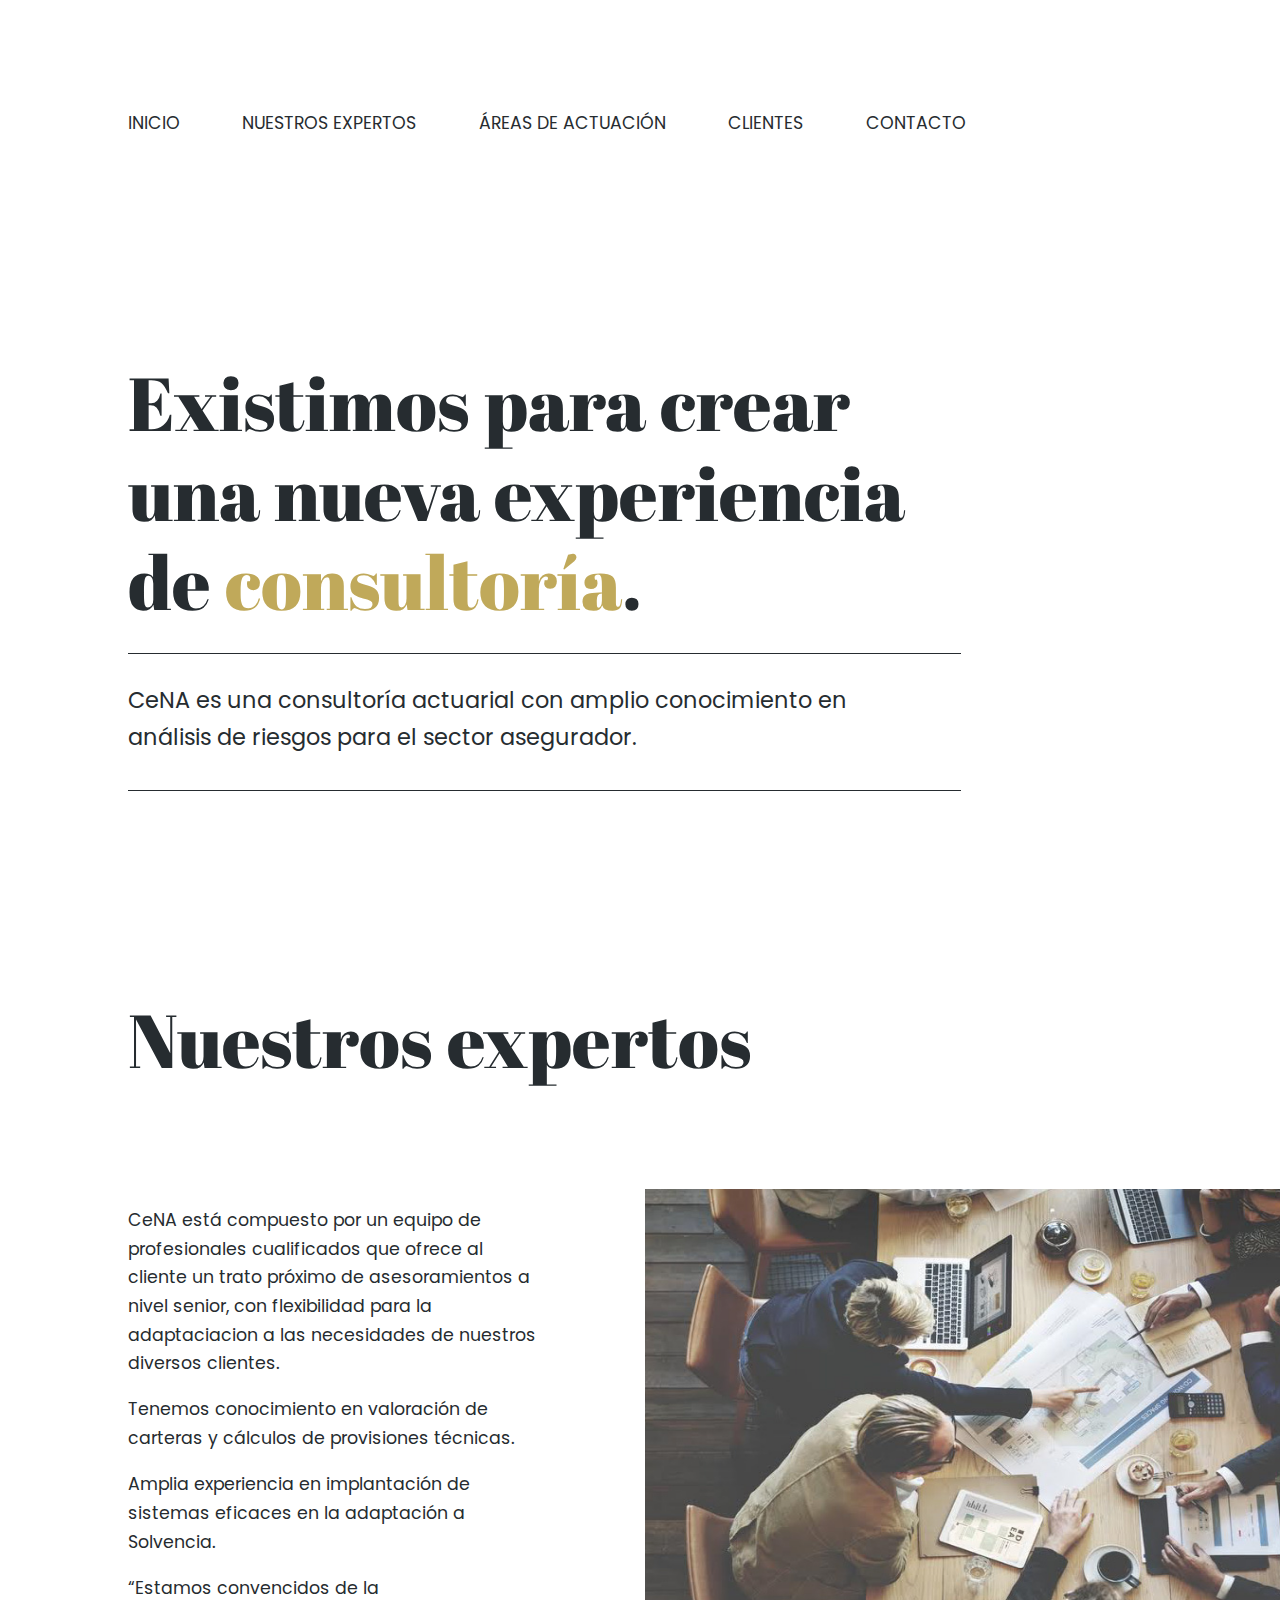
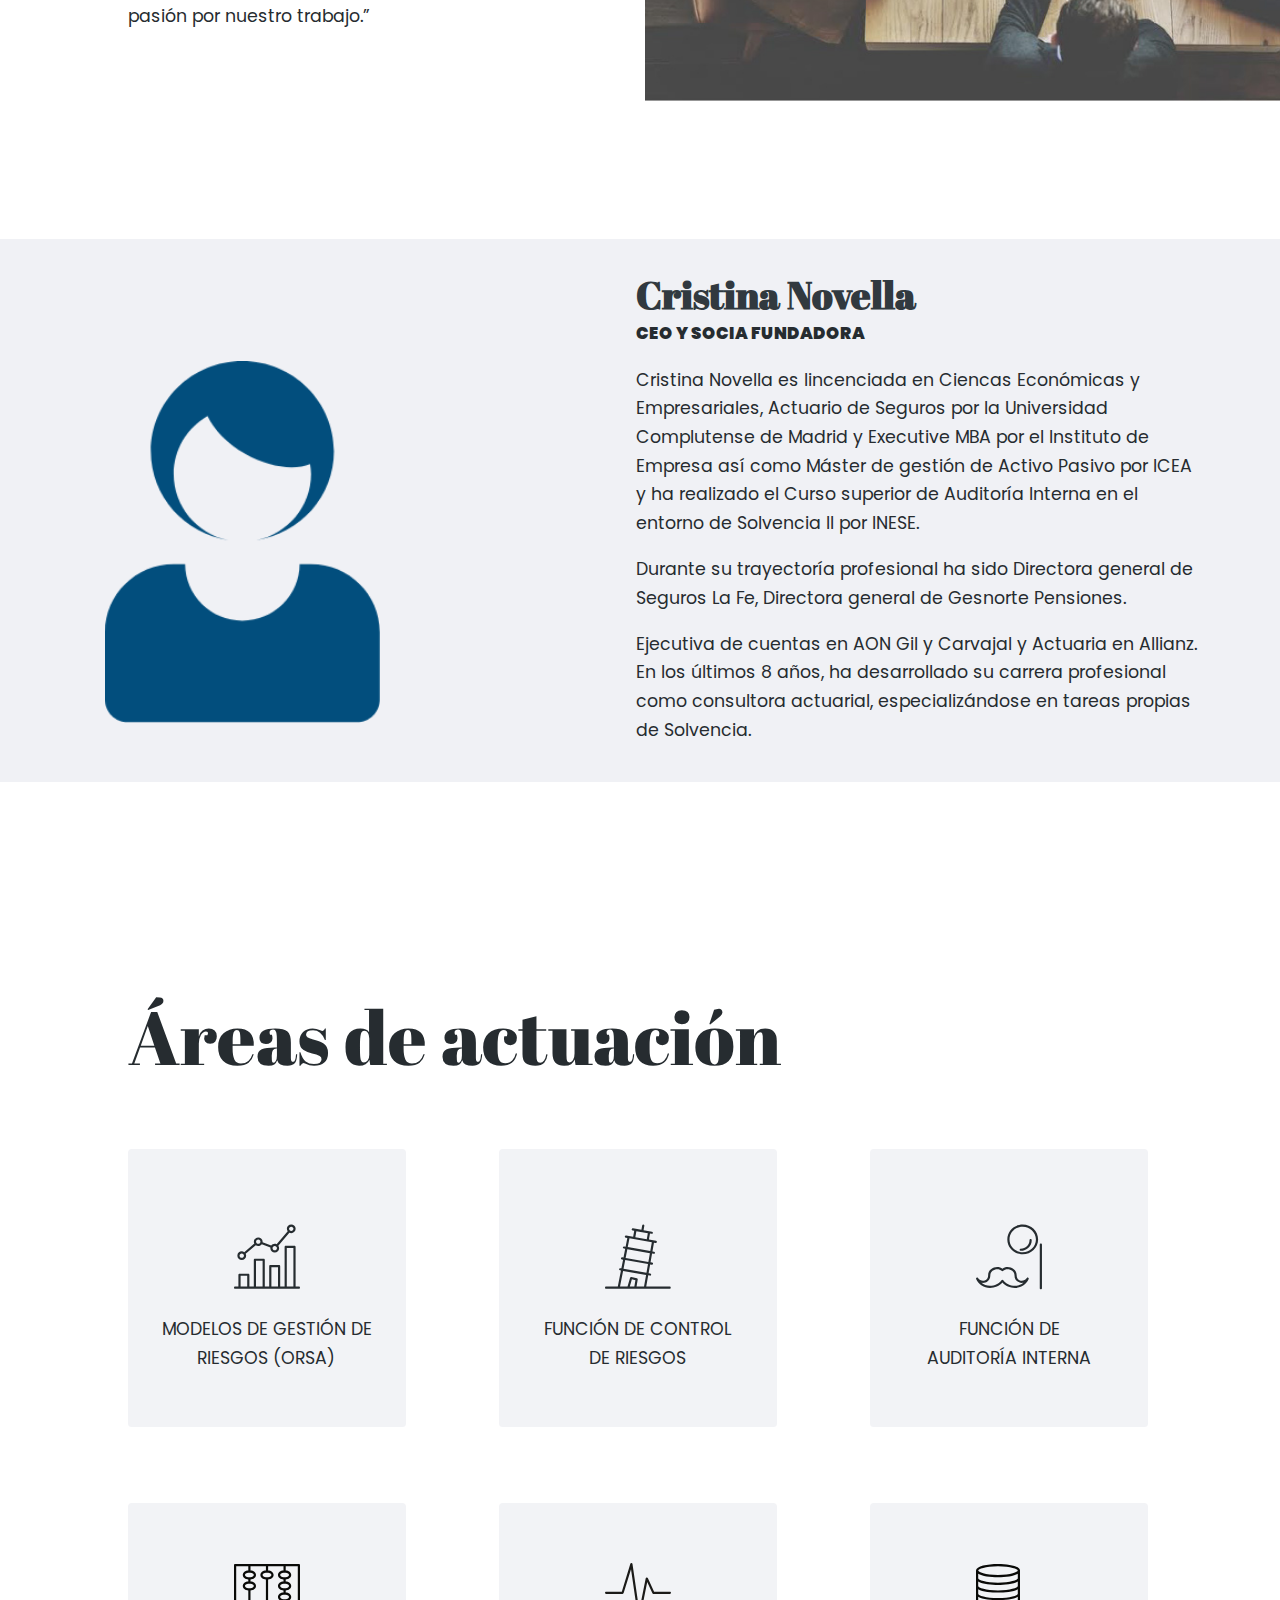
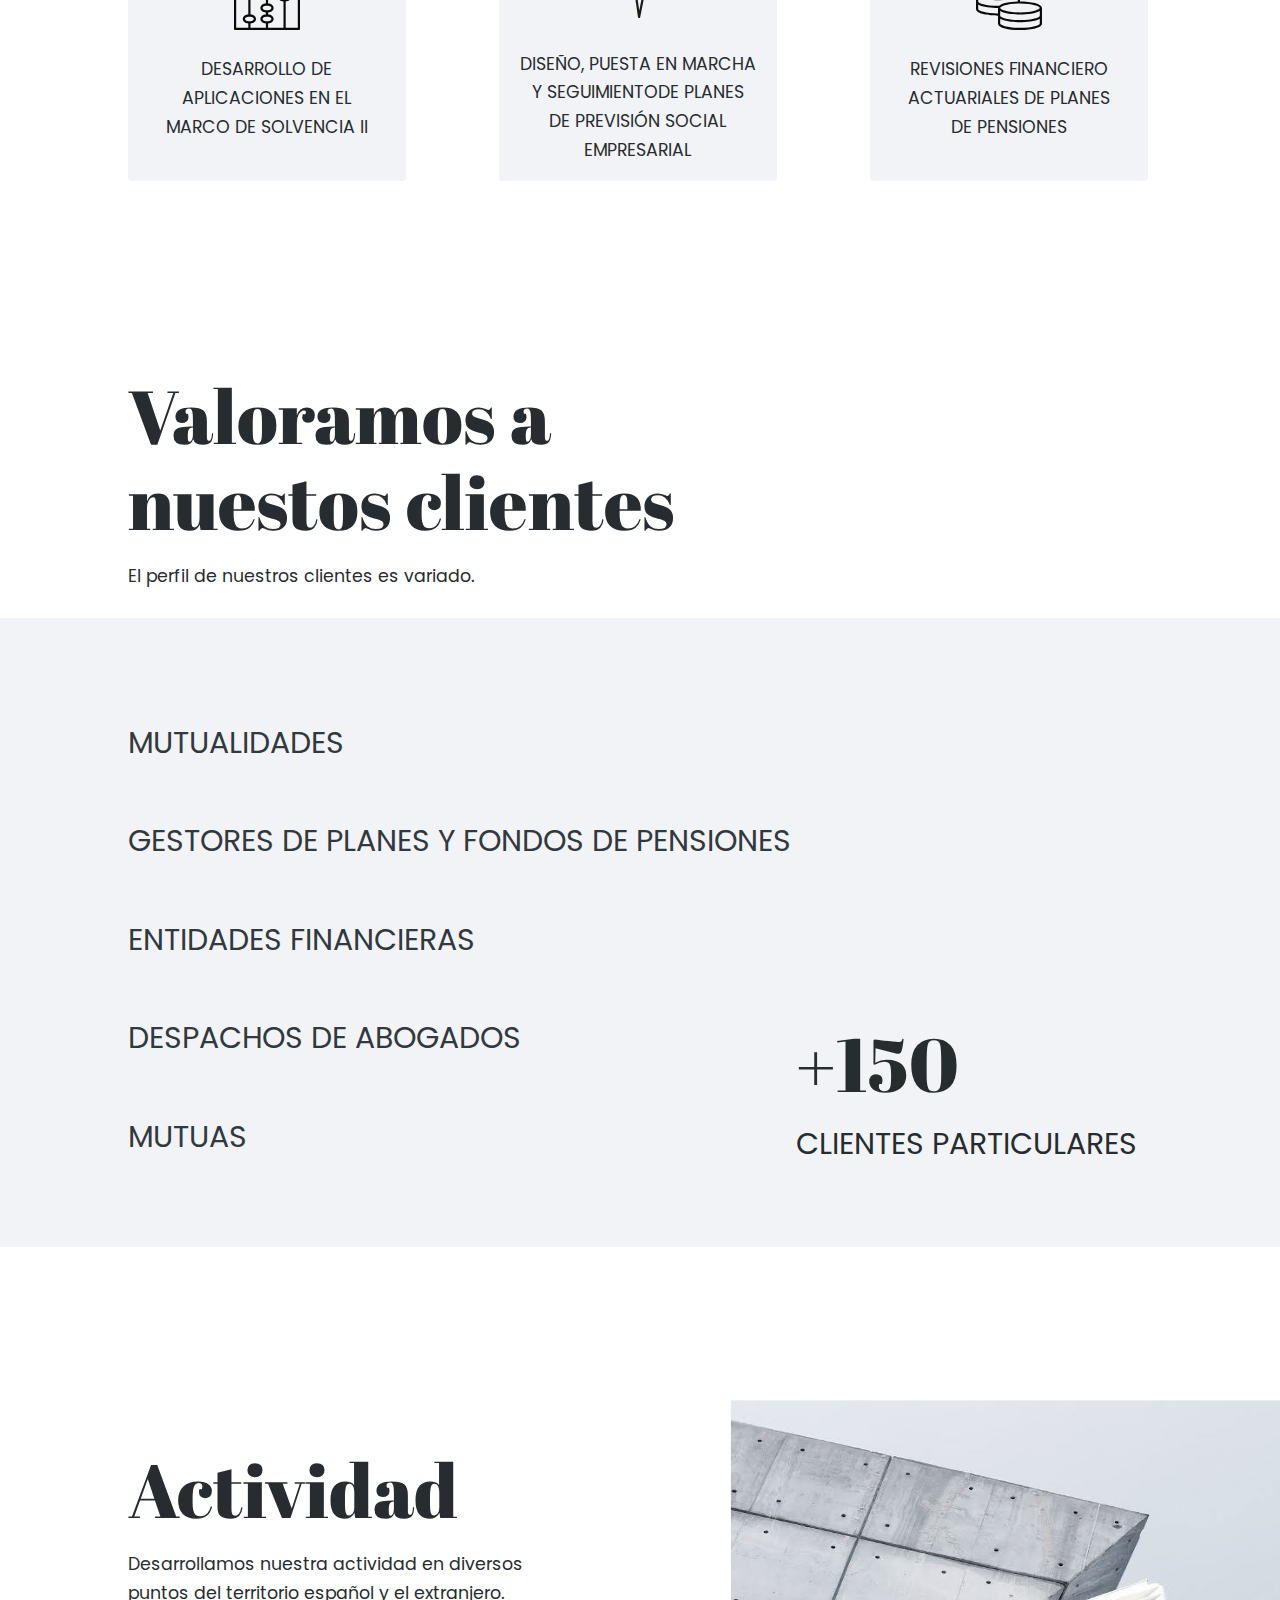
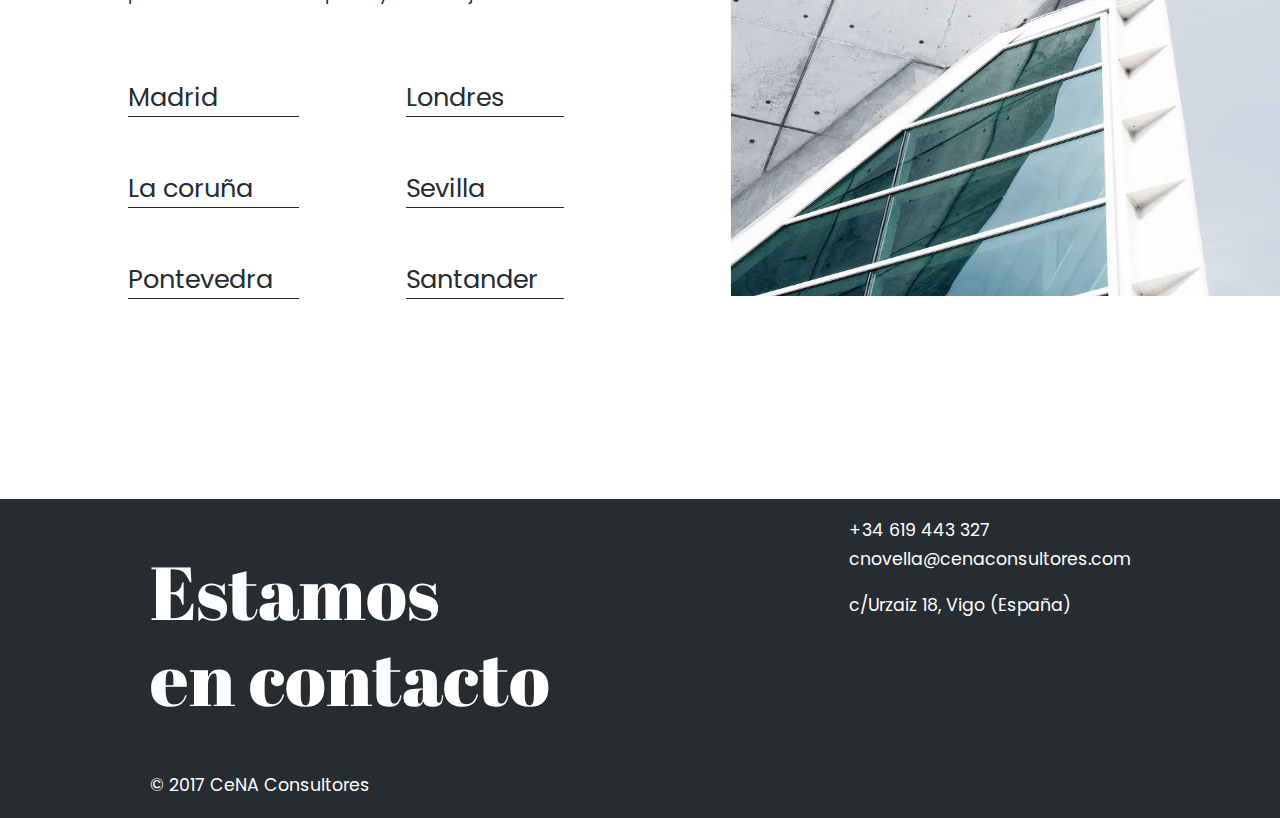
==== project/index.html @ 9eb9f715 "Project" ====
<!DOCTYPE html>
<html>
  <head>
    <meta charset="utf-8">
    <title>Cena|Consultores</title>
    <link rel="stylesheet" href="css/normalize.css">
    <link href="https://fonts.googleapis.com/css?family=Abril+Fatface|Poppins" rel="stylesheet">
    <link rel="stylesheet" href="css/main.css">
  </head>
  <body>
    <header>
      <div class="wrapper">
        <nav>
          <ul>
            <li>
              <p><a href="#inicio">INICIO</a></p>
            </li>
            <li>
              <p><a href="#nuestros_expertos">NUESTROS EXPERTOS</a></p>
            </li>
            <li>
              <p><a href="#areas_actuacion">ÁREAS DE ACTUACIÓN</a></p>
            </li>
            <li>
              <p><a href="#clientes">CLIENTES</a></p>
            </li>
            <li>
              <p><a href="#contacto">CONTACTO</a></p>
            </li>
          </ul>
        </nav>
        <h1 class="existimos-para-crear">Existimos para crear<br>una nueva experiencia<br>de <em>consultoría</em>.</h1>
        <p class="cena-es">CeNA es una consultoría actuarial con amplio conocimiento en<br>análisis de riesgos para el sector asegurador.</p>
      </div>
    </header>
    
    <div class="wrapper">
      <h1>Nuestros expertos</h1>
    </div>
  
    <img class="img_consultores" src="img/mesa_consultores.jpg">
  
    <div class="wrapper_p">
      <p class="p_expertos1">CeNA está compuesto por un equipo de<br> profesionales cualificados que ofrece al<br>cliente un trato próximo de asesoramientos a<br>nivel senior, con flexibilidad para la<br>
adaptaciacion a las necesidades de nuestros<br>diversos clientes.</p>
      <p class="p_expertos2">Tenemos conocimiento en valoración de<br>carteras y cálculos de provisiones técnicas.</p>
      <p class="p_expertos3">Amplia experiencia en implantación de<br>sistemas eficaces en la adaptación a<br>Solvencia.</p>
      <p class="p_expertos4">“Estamos convencidos de la<br>pasión por nuestro trabajo.”</p>
     </div>
    <div style="clear:both;"></div>
    
    
      <img class="portrait" src="img/cristina.png">
      
      <div class="wrapper_cristina">

       <h2 class="headercristina">Cristina Novella</h2>
       <span class="subheadercristina">CEO Y SOCIA FUNDADORA</span>
       <p class="p_cristina1">Cristina Novella es lincenciada en Ciencas Económicas y<br> Empresariales, Actuario de Seguros por la Universidad<br> Complutense de Madrid y Executive MBA por el Instituto de<br> Empresa así como Máster de gestión de Activo Pasivo por ICEA<br> y ha realizado el Curso superior de Auditoría Interna en el<br> entorno de Solvencia II por INESE.</p>
       <p class="p_cristina2">Durante su trayectoría profesional ha sido Directora general de<br> Seguros La Fe, Directora general de Gesnorte Pensiones.</p>
<p class="p_cristina3">Ejecutiva de cuentas en AON Gil y Carvajal y Actuaria en Allianz.<br>En los últimos 8 años, ha desarrollado su carrera profesional<br> como consultora actuarial, especializándose en tareas propias<br> de Solvencia.</p>
       </div>
        <div style="clear:both;"></div>

 
    <div class="wrapper">
      <h1 class="areas_actuacion">Áreas de actuación</h1>
      <ul>
        <li class="area1">
          <img src="img/Icon1.svg">
          <p>MODELOS DE GESTIÓN DE<br>RIESGOS (ORSA)</p>
        </li>
       
        <li class="area2">
          <img src="img/Icon2.svg">
          <p>FUNCIÓN DE CONTROL<br> DE RIESGOS</p>
        </li>
        
        <li class="area3">
          <img src="img/Icon3.svg">
          <p>FUNCIÓN DE<br> AUDITORÍA INTERNA</p>
        </li>
        
         
        <li class="area4">
          <img src="img/Icon4.svg">
          <p>DESARROLLO DE<br>APLICACIONES EN EL<br>MARCO DE SOLVENCIA II</p>
        </li>
        
       
        <li class="area5">
          <img src="img/Icon5.svg">
          <p>DISEÑO, PUESTA EN MARCHA<br> Y SEGUIMIENTODE PLANES<br> DE PREVISIÓN SOCIAL EMPRESARIAL</p>
        </li>
        
        <li class="area6">
          <img src="img/Icon6.svg">
          <p>REVISIONES FINANCIERO<br>ACTUARIALES DE PLANES<br>DE PENSIONES</p>
        </li>
        
      </ul>

    </div>

    
    
    <div class="wrapper">
      <h1 class="clientes">Valoramos a<br>nuestos clientes</h1>
      <p class="p_clientes">El perfil de nuestros clientes es variado.</p>
    </div>
    
    <div class="wrapper_principal">
      
    <div class="top_right">
      <ul>
        <li>MUTUALIDADES</li>
        <li>GESTORES DE PLANES Y FONDOS DE PENSIONES</li>
        <li>ENTIDADES FINANCIERAS</li>
        <li>DESPACHOS DE ABOGADOS</li>
        <li>MUTUAS</li>
      </ul> 
    </div>
      
    <div class="bottom_left">
      <p class="top">+150</p>
      <p class="bottom">CLIENTES PARTICULARES</p>
    </div>
    
    </div>
        
 <img src="img/edificio.jpg" class="edificio">
    <div class="actividad">
       
      <h1>Actividad</h1>
      <p class="desarrollamos_actividad">Desarrollamos nuestra actividad en diversos<br>puntos del territorio español y el extranjero.</p> 
    </div>
   
    <div class="destinos">
      <div class="destinos1">
       <p>Madrid</p>
       <p>La coruña</p>
       <p>Pontevedra</p>
      </div>
      <div class="destinos2">
       <p>Londres</p>
       <p>Sevilla</p>
       <p>Santander</p>  
      </div>
    </div>
    
   
     <div style="clear:both;"></div>


    <footer>
      <div class="footer">
        <div class="footer1">
          <h1 class="contacto">Estamos<br>en contacto</h1>
            <p class="contacto">&copy; 2017 CeNA Consultores</p>
        </div>
        <div clas="footer2">
          <p class="contacto">+34 619 443 327<br>cnovella@cenaconsultores.com</p>
          <p class="contacto">c/Urzaiz 18, Vigo (España)</p>
        </div>
      </div>
    </footer>


  
  </body>
</html>
---- project/css/main.css ----
/*DIMENSIONS CONTAINER*/

.wrapper {
  max-width: 90%;
  margin: 0 0 0 10%;
}

.wrapper_p, {
  max-width: 100%;
  margin-bottom: 10vw;
}


/**************************

BASIC FONT & COLORS STYLING

**************************/


h1 {
  font-family: 'Abril Fatface', cursive;
  font-size: 5.85vw;
  font-weight: normal;
  color: #262C30;
}

h2 {
  font-family: 'Abril Fatface', cursive;
  font-size: 3vw;
  color: #31393F;
}

p,
span{
  text-align: left;
  font-family: 'Poppins',sans-serif;
  font-size: 1.36vw;
  line-height: 2.24vw;
  color: #262C30;
}


/****************

NAVIGATION BAR

****************/

nav {
 margin-top: 7.12vw;
 margin-bottom: 15.91vw;
}

nav ul {
  padding-left: 0;
}

nav li {
  display: inline-block;
  margin-right: 4.88vw;  
}

a:link {
  text-decoration:none;
  color: #262C30;;
}

nav a:visited {
  color: #262C30;;
}

nav a:hover {
  color: #C0a95a;
}


/****************

FIRST DESCRIPTION

****************/

.existimos-para-crear {
	margin-bottom: 2vw;
	line-height: 7vw;
  font-weight: normal;
	text-align: left;
}


.existimos-para-crear em {
  color:#C0a95a; 
  font-style:normal;
}


.cena-es {
  font-size: 1.75vw;
  line-height: 2.83vw;
  border-top: 0.09vw solid #262C30;
  border-bottom: 0.09vw  solid #262C30;
  padding-top: 2.25vw;
  padding-bottom: 2.73vw;
  margin-bottom: 16.11vw;
  margin-right: 24.90vw;
}



/****************

NUESTROS EXPERTOS

****************/

.wrapper_p {
  margin-top: 9.60vw;
  margin-bottom: 11.13vw;
  margin-left: 10vw;
}

.img_consultores {
  width: 49.6vw;
  height: 40vw;
  float: right;
  margin-left: 7.22vw;
  margin-top: 4.35vw;
  margin-bottom: 8.3vw;
}


/************************

SECTION CRISTINA NOVELLA

************************/

.wrapper_cristina {
  background-color: #F0F1F5;
  margin-left: 0;
  height: 42.39vw;
  margin-bottom: 12.69vw;
  
}

.headercristina {
  padding-top: 2.54vw;
  margin-bottom: 0.3vw;
  margin-left: 40vw;
}

.subheadercristina {
  font-size: 1.3vw;
  margin-top:0;
  margin-bottom: 3vw;
  font-weight: 900;
}

.portrait {
 width: 21.5vw;
 height: 28.32vw;
 float: left;
 margin-top: 12vw;
 margin-right: 20vw;
 margin-left: 8.2vw;
  
}

/**********************
SECTION ÁREAS ACTUACIÓN
**********************/

.areas_actuacion {
  margin-bottom: 5.37vw;
}

ul {
  padding-left: 0;
  display: flex;
  flex-direction: row;
  flex-wrap:wrap;
  column-count: 2;
}

.area1,
.area2,
.area3,
.area4,
.area5,
.area6 {
  display:flex; 
  flex-direction: column;
  align-items: center;
  width: 21.68vw;
  height: 21.68vw;
  max-width: 21.68vw;
  max-height: 21.68vw;
  background: #F2F3F6;
  justify-content: center;
  border-radius: 0.3vw;
}


.area1 p,
.area2 p,
.area3 p,
.area4 p,
.area5 p,
.area6 p {
  margin-top: 2vw;
  text-align: center;

}

.area1 img,
.area2 img,
.area3 img,
.area4 img,
.area5 img,
.area6 img {
  width: 5.17vw;
  height: 5.17vw;
  margin: 3vw 7.8vw 0vw 7.8vw;
   
}

.area1,
.area2,
.area3,
.area4,
.area5 {
  margin-right: 7.32vw;
}

.area1
.area2,
.area3 {
  margin-bottom: 6vw;
}


.area5 p {
  margin-bottom: 0;
}

/*SECTION VALORAMOS*/

.wrapper_principal {
  width: 100%;
  background: #F2F3F6;
  display: flex;
  justify-content: space-between;
  align-items: flex-end;
}


.top_right ul  {
  display:flex; 
  flex-direction: column;
  color: #31393F;
  padding-top: 2.14vw;
  padding-bottom: 6vw;
  padding-left: 10vw;
  width: 100%;
}


.top_right ul li {
  margin-top: 5vw;
  font-family: 'Poppins',sans-serif;
  font-style: normal;
  font-size: 2.34vw;
  list-style: none;
  padding-right: 4vw;
 
}

.bottom_left {
  float: left;
  width: 40%
}


.bottom_left .top {
  font-family: 'Abril Fatface', cursive;
  font-size: 5.85vw;
  margin-bottom: 4vw;
}

.bottom_left .bottom {
  font-family: 'Poppins',sans-serif;
  font-style: normal;
  font-size: 2.34vw;
  margin-bottom: 6.9vw;
  margin-top: 0.2vw;
}

.clientes {
  margin-bottom: 1.27vw;
  margin-top: 15vw;
}

.p_clientes {
  margin-bottom: 2.14vw;
}

/*ACTIVIDAD*/

.actividad {
  width: 50%;
  margin-left: 10vw;
  margin-top: 15.62vw;
}

.actividad h1 {
  margin-bottom: 0vw;
}


.desarrollamos_actividad {
  margin-bottom: 3.91vw;
}


.destinos {
  display: flex;
  margin-left: 10vw;
  margin-bottom: 11.13vw;
}

.destinos1 {
  flex-direction: column;
  line-height: 5vw;
  
}

.destinos2 {
  flex-direction: column;
  margin-left: 8.39vw;
  margin-right: 7.71vw;
  line-height: 5vw;
}


.destinos p {
  border-bottom: solid;
  border-bottom: 0.09vw solid #262C30;
  margin-bottom: 4.5vw;
  padding-bottom: 0.3vw;
  padding-right: 2vw;
  font-size: 2vw;

}

.edificio {
  float: right;
  margin-top: 12vw;
  margin-bottom: 11vw;
  height:38.7vw;
  width: 43vw;
}

/*FOOTER*/

/* #262C30 */

footer {
  width: 100%;
  background-color: #262C30;
}
  

.contacto {
  color: #fff;
}

.footer{
  display: flex;
  justify-content: space-around;
}

.footer1 {
  flex-direction: column;
}
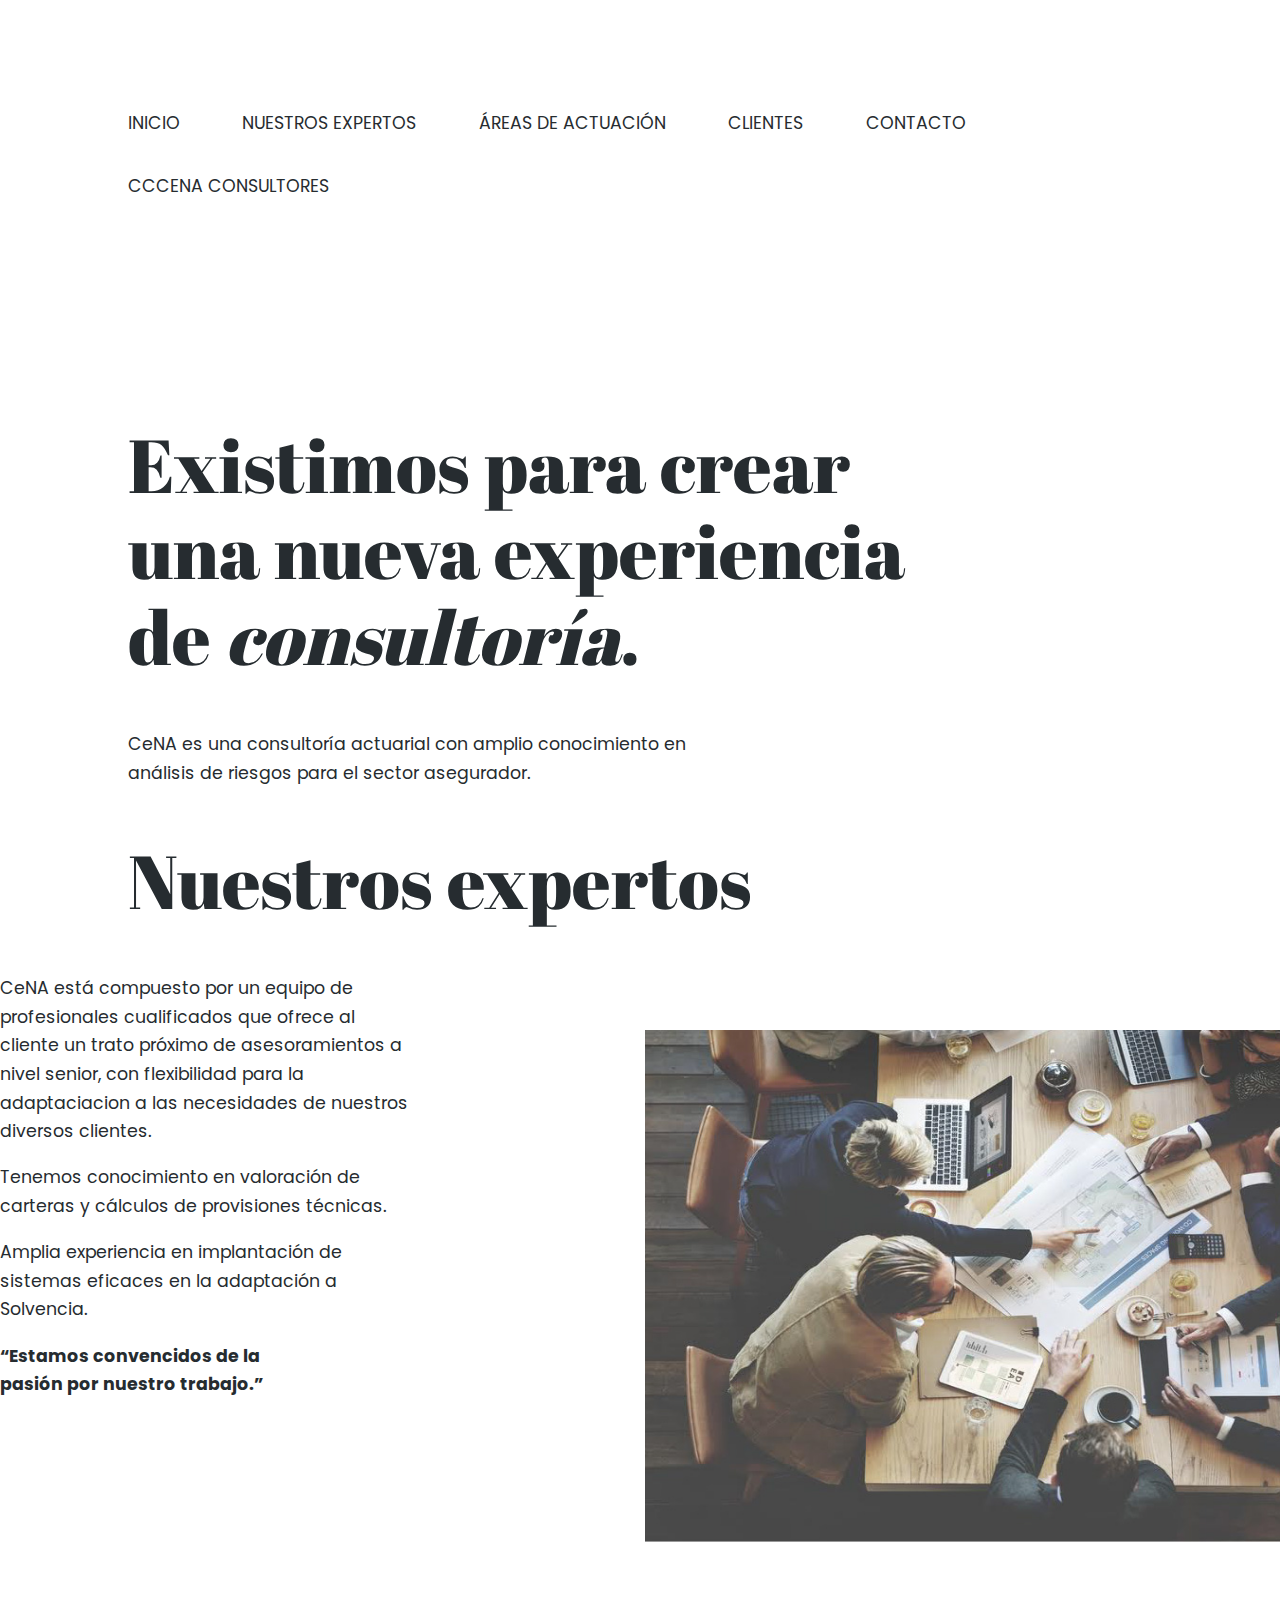
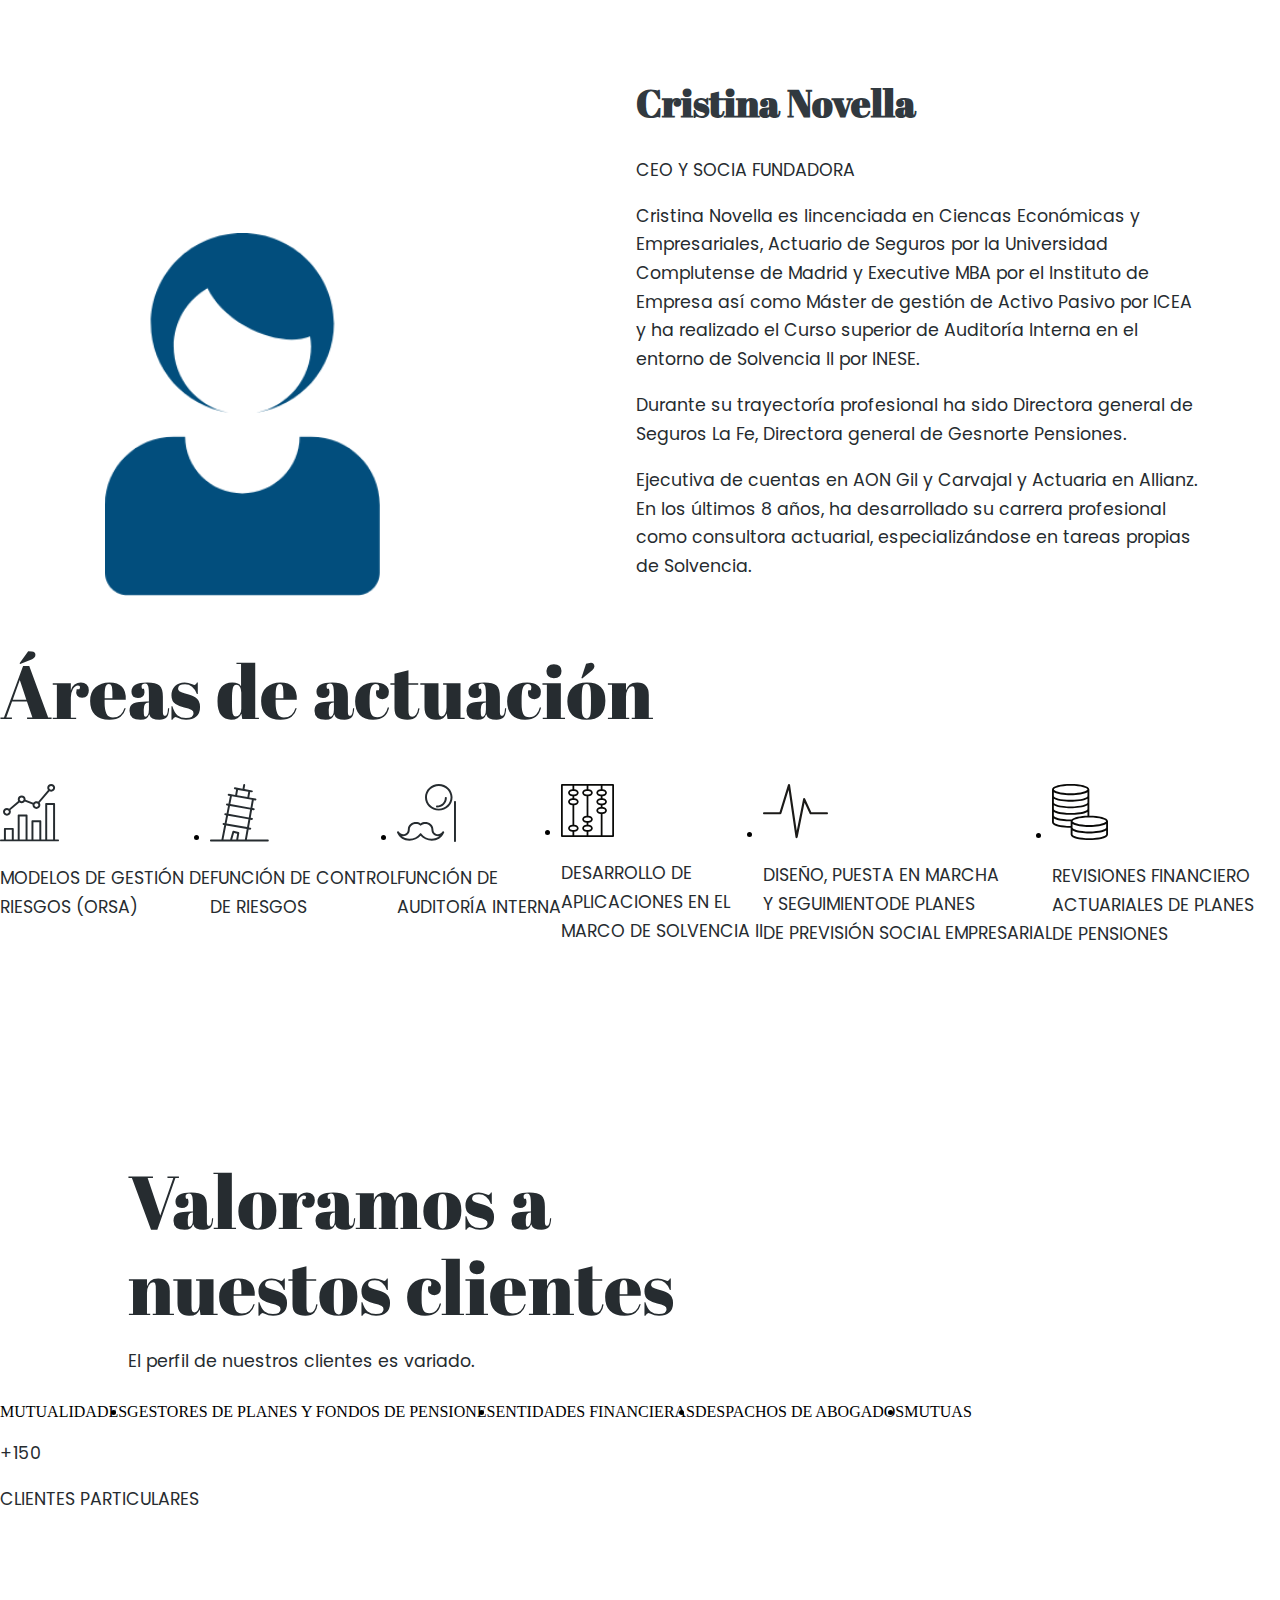
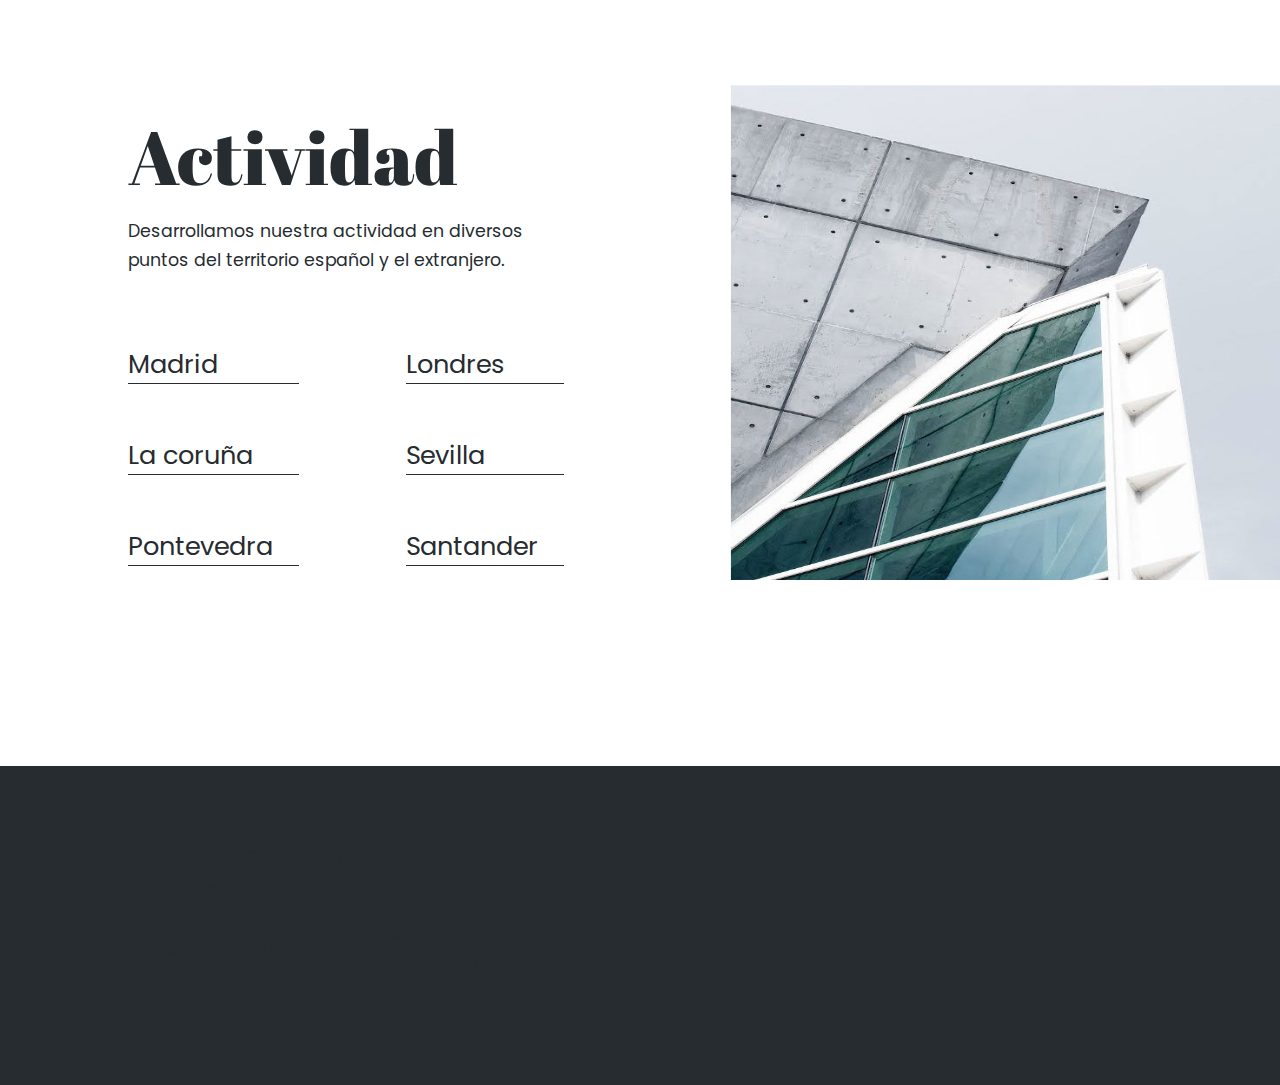
==== commit 07473a22: "Update index.html" ====
--- a/project/index.html
+++ b/project/index.html
@@ -4,131 +4,116 @@
     <meta charset="utf-8">
     <title>Cena|Consultores</title>
     <link rel="stylesheet" href="css/normalize.css">
-    <link href="https://fonts.googleapis.com/css?family=Abril+Fatface|Poppins" rel="stylesheet">
+    <link href="https://fonts.googleapis.com/css?family=Abril+Fatface|Poppins:400,700" rel="stylesheet">
     <link rel="stylesheet" href="css/main.css">
   </head>
   <body>
     <header>
-      <div class="wrapper">
-        <nav>
+        <div class="wrapper">
+            <nav>
+              <ul>
+                <li>
+                  <p><a href="#">INICIO</a></p>
+                </li>
+                <li>
+                  <p><a href="#">NUESTROS EXPERTOS</a></p>
+                </li>
+                <li>
+                  <p><a href="#">ÁREAS DE ACTUACIÓN</a></p>
+                </li>
+                <li>
+                  <p><a href="#">CLIENTES</a></p>
+                </li>
+                <li>
+                  <p><a href="#">CONTACTO</a></p>
+                </li>
+                 <li>
+                  <p class="rotate1">CCCENA CONSULTORES</p>
+                </li>
+              </ul>
+            </nav> 
+            
+        </div>
+        <div class="wrapper">
+            <h1 class="existimos_para_crear">Existimos para crear<br>una nueva experiencia<br>de <em>consultoría</em>.</h1>
+            <p class="cena_es">CeNA es una consultoría actuarial con amplio conocimiento en<br>análisis de riesgos para el sector asegurador.</p>
+        </div> 
+    </header>
+        <div class="wrapper">
+            <h1>Nuestros expertos</h1>
+            <img class="img_consultores" src="img/mesa_consultores.jpg">
+        </div>
+        <div id="wrapper_p">
+          <p>CeNA está compuesto por un equipo de<br> profesionales cualificados que ofrece al<br>cliente un trato próximo de asesoramientos a<br>nivel senior, con flexibilidad para la<br>
+    adaptaciacion a las necesidades de nuestros<br>diversos clientes.</p>
+          <p>Tenemos conocimiento en valoración de<br>carteras y cálculos de provisiones técnicas.</p>
+          <p>Amplia experiencia en implantación de<br>sistemas eficaces en la adaptación a<br>Solvencia.</p>
+          <p><b>“Estamos convencidos de la<br>pasión por nuestro trabajo.”</b></p>
+        </div>
+        <div style="clear:both;"></div>
+      
+        <div id="wrapper_cristina">
+           <img class="portrait" src="img/cristina.png">
+           <h2>Cristina Novella</h2>
+           <span>CEO Y SOCIA FUNDADORA</span>
+           <p>Cristina Novella es lincenciada en Ciencas Económicas y<br> Empresariales, Actuario de Seguros por la Universidad<br> Complutense de Madrid y Executive MBA por el Instituto de<br> Empresa así como Máster de gestión de Activo Pasivo por ICEA<br> y ha realizado el Curso superior de Auditoría Interna en el<br> entorno de Solvencia II por INESE.</p>
+           <p>Durante su trayectoría profesional ha sido Directora general de<br> Seguros La Fe, Directora general de Gesnorte Pensiones.</p>
+            <p>Ejecutiva de cuentas en AON Gil y Carvajal y Actuaria en Allianz.<br>En los últimos 8 años, ha desarrollado su carrera profesional<br> como consultora actuarial, especializándose en tareas propias<br> de Solvencia.</p>
+       </div>
+        <div style="clear:both;"></div>
+        <div id="wrapper_areas">
+          <h1>Áreas de actuación</h1>
           <ul>
             <li>
-              <p><a href="#inicio">INICIO</a></p>
+              <img src="img/Icon1.svg">
+              <p>MODELOS DE GESTIÓN DE<br>RIESGOS (ORSA)</p>
             </li>
             <li>
-              <p><a href="#nuestros_expertos">NUESTROS EXPERTOS</a></p>
+              <img src="img/Icon2.svg">
+              <p>FUNCIÓN DE CONTROL<br> DE RIESGOS</p>
             </li>
             <li>
-              <p><a href="#areas_actuacion">ÁREAS DE ACTUACIÓN</a></p>
+              <img src="img/Icon3.svg">
+              <p>FUNCIÓN DE<br> AUDITORÍA INTERNA</p>
             </li>
             <li>
-              <p><a href="#clientes">CLIENTES</a></p>
+              <img src="img/Icon4.svg">
+              <p>DESARROLLO DE<br>APLICACIONES EN EL<br>MARCO DE SOLVENCIA II</p>
             </li>
             <li>
-              <p><a href="#contacto">CONTACTO</a></p>
+              <img src="img/Icon5.svg">
+              <p>DISEÑO, PUESTA EN MARCHA<br> Y SEGUIMIENTODE PLANES<br> DE PREVISIÓN SOCIAL EMPRESARIAL</p>
+            </li>
+            <li>
+              <img src="img/Icon6.svg">
+              <p>REVISIONES FINANCIERO<br>ACTUARIALES DE PLANES<br>DE PENSIONES</p>
             </li>
           </ul>
-        </nav>
-        <h1 class="existimos-para-crear">Existimos para crear<br>una nueva experiencia<br>de <em>consultoría</em>.</h1>
-        <p class="cena-es">CeNA es una consultoría actuarial con amplio conocimiento en<br>análisis de riesgos para el sector asegurador.</p>
+       </div>
+      <div class="wrapper">
+          <h1 class="clientes">Valoramos a<br>nuestos clientes</h1>
+          <p class="p_clientes">El perfil de nuestros clientes es variado.</p>
       </div>
-    </header>
     
-    <div class="wrapper">
-      <h1>Nuestros expertos</h1>
-    </div>
-  
-    <img class="img_consultores" src="img/mesa_consultores.jpg">
-  
-    <div class="wrapper_p">
-      <p class="p_expertos1">CeNA está compuesto por un equipo de<br> profesionales cualificados que ofrece al<br>cliente un trato próximo de asesoramientos a<br>nivel senior, con flexibilidad para la<br>
-adaptaciacion a las necesidades de nuestros<br>diversos clientes.</p>
-      <p class="p_expertos2">Tenemos conocimiento en valoración de<br>carteras y cálculos de provisiones técnicas.</p>
-      <p class="p_expertos3">Amplia experiencia en implantación de<br>sistemas eficaces en la adaptación a<br>Solvencia.</p>
-      <p class="p_expertos4">“Estamos convencidos de la<br>pasión por nuestro trabajo.”</p>
-     </div>
-    <div style="clear:both;"></div>
-    
-    
-      <img class="portrait" src="img/cristina.png">
+      <div id="wrapper_principal">
+        <div id="top_right">
+          <ul>
+            <li>MUTUALIDADES</li>
+            <li>GESTORES DE PLANES Y FONDOS DE PENSIONES</li>
+            <li>ENTIDADES FINANCIERAS</li>
+            <li>DESPACHOS DE ABOGADOS</li>
+            <li>MUTUAS</li>
+          </ul> 
+        </div>  
+        <div id="bottom_left">
+          <p class="top">+150</p>
+          <p class="bottom">CLIENTES PARTICULARES</p>
+        </div>
+      </div>
       
-      <div class="wrapper_cristina">
+        
+      <img src="img/edificio.jpg" class="edificio">
 
-       <h2 class="headercristina">Cristina Novella</h2>
-       <span class="subheadercristina">CEO Y SOCIA FUNDADORA</span>
-       <p class="p_cristina1">Cristina Novella es lincenciada en Ciencas Económicas y<br> Empresariales, Actuario de Seguros por la Universidad<br> Complutense de Madrid y Executive MBA por el Instituto de<br> Empresa así como Máster de gestión de Activo Pasivo por ICEA<br> y ha realizado el Curso superior de Auditoría Interna en el<br> entorno de Solvencia II por INESE.</p>
-       <p class="p_cristina2">Durante su trayectoría profesional ha sido Directora general de<br> Seguros La Fe, Directora general de Gesnorte Pensiones.</p>
-<p class="p_cristina3">Ejecutiva de cuentas en AON Gil y Carvajal y Actuaria en Allianz.<br>En los últimos 8 años, ha desarrollado su carrera profesional<br> como consultora actuarial, especializándose en tareas propias<br> de Solvencia.</p>
-       </div>
-        <div style="clear:both;"></div>
-
- 
-    <div class="wrapper">
-      <h1 class="areas_actuacion">Áreas de actuación</h1>
-      <ul>
-        <li class="area1">
-          <img src="img/Icon1.svg">
-          <p>MODELOS DE GESTIÓN DE<br>RIESGOS (ORSA)</p>
-        </li>
-       
-        <li class="area2">
-          <img src="img/Icon2.svg">
-          <p>FUNCIÓN DE CONTROL<br> DE RIESGOS</p>
-        </li>
-        
-        <li class="area3">
-          <img src="img/Icon3.svg">
-          <p>FUNCIÓN DE<br> AUDITORÍA INTERNA</p>
-        </li>
-        
-         
-        <li class="area4">
-          <img src="img/Icon4.svg">
-          <p>DESARROLLO DE<br>APLICACIONES EN EL<br>MARCO DE SOLVENCIA II</p>
-        </li>
-        
-       
-        <li class="area5">
-          <img src="img/Icon5.svg">
-          <p>DISEÑO, PUESTA EN MARCHA<br> Y SEGUIMIENTODE PLANES<br> DE PREVISIÓN SOCIAL EMPRESARIAL</p>
-        </li>
-        
-        <li class="area6">
-          <img src="img/Icon6.svg">
-          <p>REVISIONES FINANCIERO<br>ACTUARIALES DE PLANES<br>DE PENSIONES</p>
-        </li>
-        
-      </ul>
-
-    </div>
-
-    
-    
-    <div class="wrapper">
-      <h1 class="clientes">Valoramos a<br>nuestos clientes</h1>
-      <p class="p_clientes">El perfil de nuestros clientes es variado.</p>
-    </div>
-    
-    <div class="wrapper_principal">
-      
-    <div class="top_right">
-      <ul>
-        <li>MUTUALIDADES</li>
-        <li>GESTORES DE PLANES Y FONDOS DE PENSIONES</li>
-        <li>ENTIDADES FINANCIERAS</li>
-        <li>DESPACHOS DE ABOGADOS</li>
-        <li>MUTUAS</li>
-      </ul> 
-    </div>
-      
-    <div class="bottom_left">
-      <p class="top">+150</p>
-      <p class="bottom">CLIENTES PARTICULARES</p>
-    </div>
-    
-    </div>
-        
- <img src="img/edificio.jpg" class="edificio">
     <div class="actividad">
        
       <h1>Actividad</h1>
@@ -147,25 +132,18 @@
        <p>Santander</p>  
       </div>
     </div>
-    
-   
      <div style="clear:both;"></div>
-
-
     <footer>
-      <div class="footer">
+     <div class="footer">
         <div class="footer1">
-          <h1 class="contacto">Estamos<br>en contacto</h1>
-            <p class="contacto">&copy; 2017 CeNA Consultores</p>
+          <h1>Estamos<br>en contacto</h1>
+            <p>&copy; 2017 CeNA Consultores</p>
         </div>
-        <div clas="footer2">
-          <p class="contacto">+34 619 443 327<br>cnovella@cenaconsultores.com</p>
-          <p class="contacto">c/Urzaiz 18, Vigo (España)</p>
+        <div class="footer2">
+          <p class="p1_footer2">+34 619 443 327<br>cnovella@cenaconsultores.com</p>
+          <p class="p2_footer2">c/Urzaiz 18, Vigo (España)</p>
         </div>
-      </div>
+       </div>
     </footer>
-
-
-  
   </body>
-</html>+</html>
